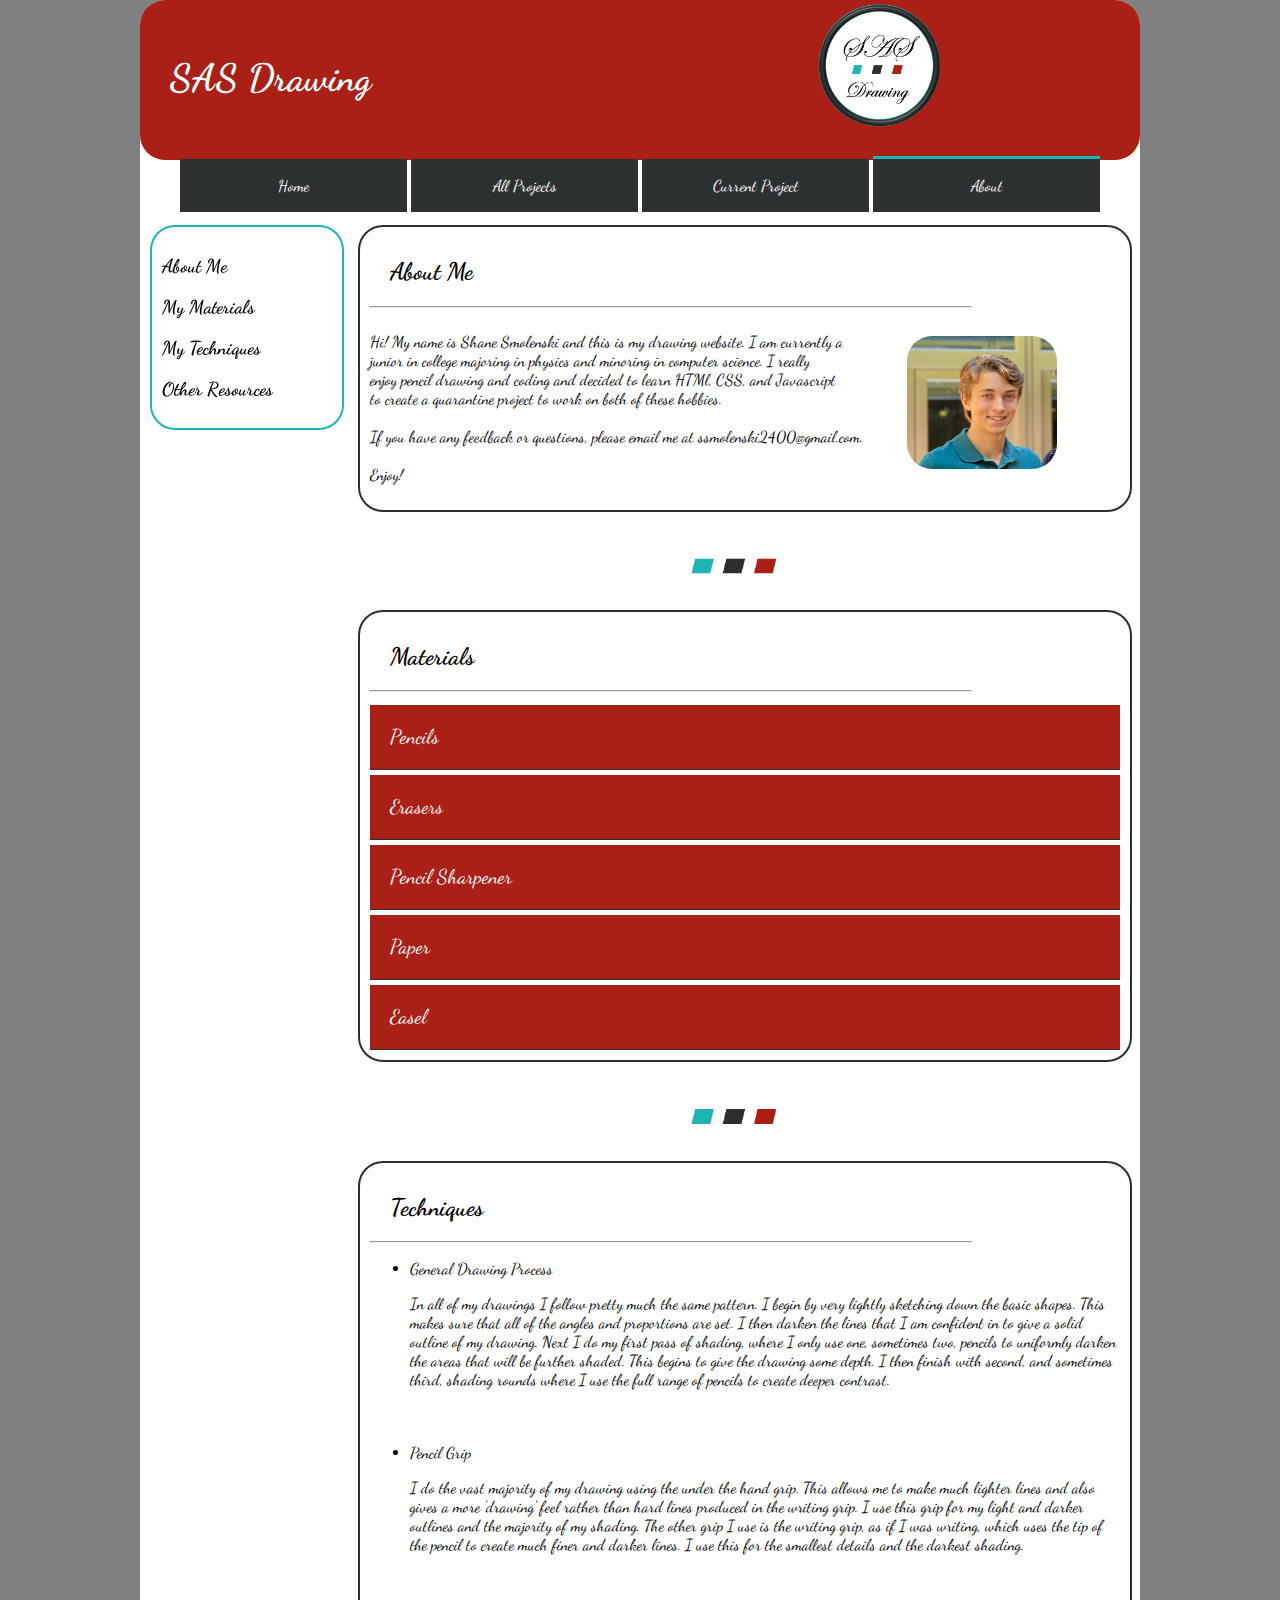
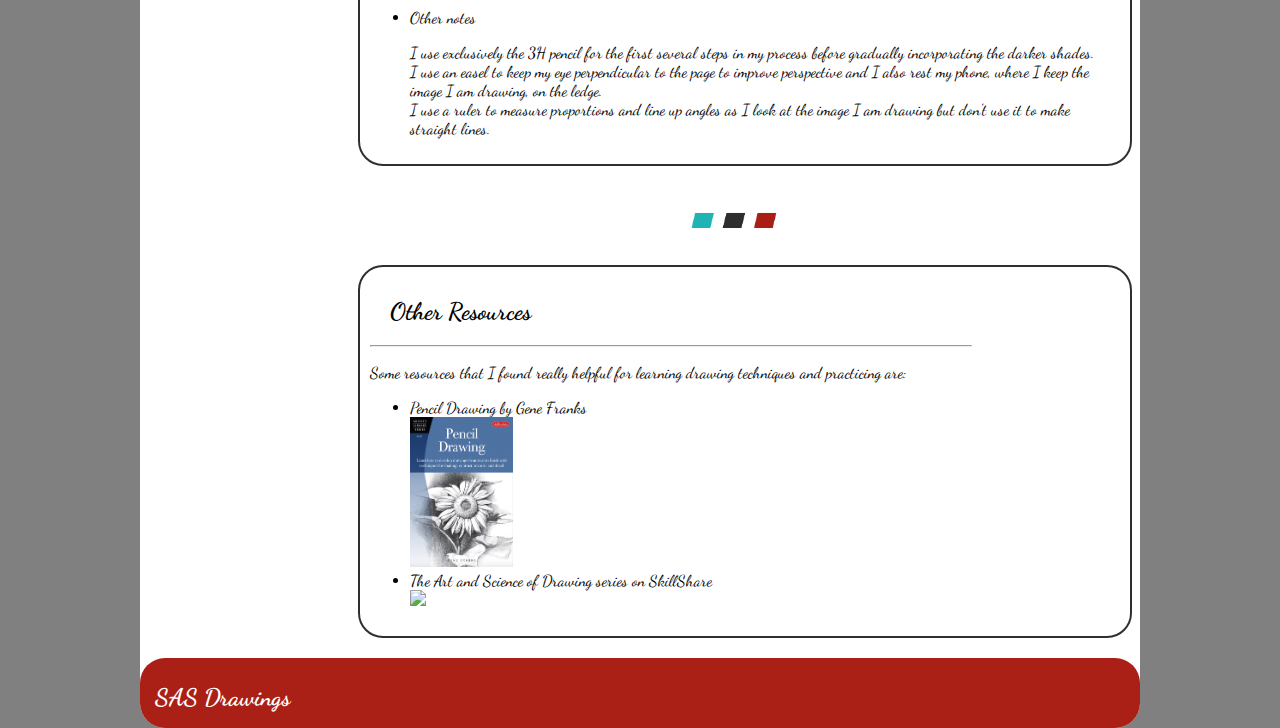
==== about.html @ c4d81cfa "Add files via upload" ====
<!DOCTYPE html>
<html lang="en">
    <head>
        <meta charset="UTF-8">
        <title>
            About
        </title>
        <link rel="stylesheet" href="about_style.css">
        <link href="https://fonts.googleapis.com/css2?family=Baloo+Da+2&family=Dancing+Script:wght@500&display=swap" rel="stylesheet">
    </head>
    
    <body>
        <header>
            <h1>SAS Drawing</h1>
            <img src="Images/logo.png">
            <nav>
                <ul>
                    <a href="home.html"><li>Home</li></a>
                    <a href="index.html"><li>All Projects</li></a>
                    <a href="current_project.html"><li>Current Project</li></a>
                    <a href="about.html"><li id="current">About</li></a>
                </ul>
            </nav>
        </header>

        <aside>
            <a href="#me"><h3>About Me</h3></a>
            <a href="#mats"><h3>My Materials</h3></a>
            <a href="#tech"><h3>My Techniques</h3></a>
            <a href="#other"><h3>Other Resources</h3></a>
        </aside>

        <main>
            <div class="info_block" id="me">
                <h2>About Me</h2>
                <hr width="80%" align="left">
                <p>Hi! My name is Shane Smolenski and this is my drawing website. I am currently a <br>
                    junior in college majoring in physics and minoring in computer science. I really <br>
                    enjoy pencil drawing and coding and decided to learn HTMl, CSS, and Javascript <br>
                    to create a quarantine project to work on both of these hobbies.
                    <br>
                    <br>
                    If you have any feedback or questions, please email me at ssmolenski2400@gmail.com.
                    <br>
                    <br>
                    Enjoy!
                </p>
                <img src="Images/profile_pic.jpg" width="150px" id="me_pic">
            </div>

            <img src="Images/rhombi.png" id="rhombus">

            <div class="info_block" id="mats">
                <h2>Materials</h2>
                <hr width="80%" align="left">

                <button type="button" class="collapsible">Pencils</button>
                <div class="content">
                    <p>I use Staedtler Mars Lumograph penicls. I use 5 different levels of softness <br>
                        with 3H, HB, B, 3B, and 5B. I also use another pencil for its eraser.</p>
                    <img src="Images/pencils.jpg" width="300px" class="mat_pic">
                </div>
                
                <button type="button" class="collapsible">Erasers</button>
                <div class="content">
                    <p>I use the eraser on the end of a pencil for small, strong erasing, a pink block <br>
                        eraser for larger, strong erasing, and a Faber Castell kneaded eraser for small, light erasing.</p>
                    <img src="Images/erasers.jpg" width="300px" class="mat_pic">
                </div>
                
                <button type="button" class="collapsible">Pencil Sharpener</button>
                <div class="content">
                    <p>I use a metal, one-size sharpener from Derwent</p>
                    <img src="Images/sharpener.jpg" width="300px" class="mat_pic">
                </div>
                
                <button type="button" class="collapsible">Paper</button>
                <div class="content">
                    <p>For my main drawings, I use Crescent Rendr No Show Thru Paper. I also keep blank <br>
                        printer paper for practicing and sketching ideas.</p>
                    <img src="Images/paper.jpg" width="300px" class="mat_pic">
                </div>
                
                <button type="button" class="collapsible">Easel</button>
                <div class="content">
                    <p>I started using a 12in x 17.5in easel with adjustable angles to improve perspective <br>
                        and to keep a clear workspace. I use a binder clip to hold my paper in place.</p>
                    <img src="Images/easel.jpg" width="300px" class="mat_pic">
                </div>
                
            </div>

            <img src="Images/rhombi.png" id="rhombus">

            <div class="info_block" id="tech">
                <h2>Techniques</h2>
                <hr width="80%" align="left">
                <ul>
                    <li>General Drawing Process</li>
                    <p>In all of my drawings I follow pretty much the same pattern. I begin by very lightly sketching down the
                    basic shapes. This makes sure that all of the angles and proportions are set. I then darken the lines that 
                    I am confident in to give a solid outline of my drawing. Next I do my first pass of shading, where I only 
                    use one, sometimes two, pencils to uniformly darken the areas that will be further shaded. This begins to 
                    give the drawing some depth. I then finish with second, and sometimes third, shading rounds where I use the 
                    full range of pencils to create deeper contrast.
                    </p>
                    <br>
                    <br>
                    <li>Pencil Grip</li>
                    <p>I do the vast majority of my drawing using the under the hand grip. This allows me to make much lighter
                    lines and also gives a more 'drawing' feel rather than hard lines produced in the writing grip. I use this 
                    grip for my light and darker outlines and the majority of my shading. The other 
                    grip I use is the writing grip, as if I was writing, which uses the tip of the pencil to create much finer
                    and darker lines. I use this for the smallest details and the darkest shading.
                    </p>
                    <br>
                    <br>
                    <li>Other notes</li>
                    <p>I use exclusively the 3H pencil for the first several steps in my process before gradually incorporating
                        the darker shades. <br>
                        I use an easel to keep my eye perpendicular to the page to improve perspective and I also rest my phone,
                        where I keep the image I am drawing, on the ledge. <br>
                        I use a ruler to measure proportions and line up angles as I look at the image I am drawing but don't
                        use it to make straight lines.
                    </p>
                </ul>
            </div>

            <img src="Images/rhombi.png" id="rhombus">

            <div class="info_block" id="other">
                <h2>Other Resources</h2>
                <hr width="80%" align="left">
                <p>Some resources that I found really helpful for learning drawing techniques and practicing are:</p>
                <ul>
                    <li>Pencil Drawing by Gene Franks</li>
                    <img src="Images/pencil_drawing.png" height="150px">
                    <li>The Art and Science of Drawing series on SkillShare</li>
                    <img src="Images/art_science.png" width="150px">
                </ul>
            </div>
        </main>
        
        <footer>
            <h2>SAS Drawings</h2>
        </footer>


        <script>
            var coll = document.getElementsByClassName("collapsible");
            var i;
            
            for (i = 0; i < coll.length; i++) {
              coll[i].addEventListener("click", function() {
                this.classList.toggle("active");
                var content = this.nextElementSibling;
                if (content.style.display === "block") {
                  content.style.display = "none";
                } else {
                  content.style.display = "block";
                }
              });
            }
            </script>
    </body>
</html>
---- about_style.css ----
html {
    background: gray;
    scroll-behavior: smooth;
}

a {
    text-decoration: none;
    color: inherit;
}

body {
    background: white;
    max-width: 1000px;
    margin: 0 auto;
    color: black;
    border-radius: 25px;
}

header{
    background: #ab2016;
    color: white;
    height: 160px;
    width: 1000px;
    border-radius: 25px;
    display: inline-block;
}

header h1 {
    padding: 30px;
    padding-bottom: 10px;
    font-family: 'Dancing Script', cursive;
    display: inline-block;
    vertical-align: top;
    font-size: 38px;
}

header img {
    display: inline-block;
    width: 150px;
    padding-left: 400px;
}

nav li {
    list-style: none inside;
    width: 227px;
    padding: 17px 0px;
    display: inline-block;
    text-align: center;
    background: #2d3030;
    box-sizing: border-box;
    font-family: 'Dancing Script', cursive;
}

#current {
    border-top: 3px solid #1fb5b5;
}

nav li:hover {
    background-color: #1fb5b5;
    color: #2d3030;
}

aside {
    width: 170px;
    display: inline-block;
    padding: 10px;
    border: 2px solid #1fb5b5;
    border-radius: 25px;
    margin-top: 30px;
    margin-left: 10px;
    font-family: 'Dancing Script', cursive;
    position: sticky;
    top: 10px;
}

main {
    width: 750px;
    display: inline-block;
    padding: 10px;
    vertical-align: top;
    margin-top: 20px;
    font-family: 'Dancing Script', cursive;
}

#rhombus {
    width: 100px;
    display: inline-block;
    vertical-align: top;
    padding-top: 30px;
    padding-bottom: 30px;
    margin-left: 325px;
}

.info_block {
    border: 2px solid #2d3030;
    border-radius: 25px;
    width: 750px;
    padding: 10px;
    margin-bottom: 10px;
}

.info_block h2 {
    margin-left: 20px;
}

.collapsible {
    background-color: #ab2016;
    color: white;
    padding:20px;
    width: 100%;
    text-align: left;
    outline: none;
    border: none;
    border-bottom: 1px solid #2d3030;
    font-family: 'Dancing Script', cursive;
    font-size: 20px;
    cursor: pointer;
    margin-top: 5px;
}

#me {
    display: inline-block;
}

#me_pic {
    display: inline-block;
    margin-left: 40px;
    margin-top: 20px;
    vertical-align: top;
    border-radius: 25px;
}

#me p {
    display: inline-block;
}

.collapsible:hover {
    background-color: #1fb5b5;
}

.content {
    padding-left: 10px;
    border: 1px solid #2d3030;
    border-bottom-left-radius: 25px;
    border-bottom-right-radius: 25px;
    display: none;
    overflow: hidden;
    font-family: 'Times New Roman', Times, serif;
}

.mat_pic {
    margin-left: 200px;
    border-radius: 25px;
}

footer {
    height: 60px;
    background: #ab2016;
    color: white;
    padding: 5px 15px;
    border-radius: 25px;
    font-family: 'Dancing Script', cursive;
}
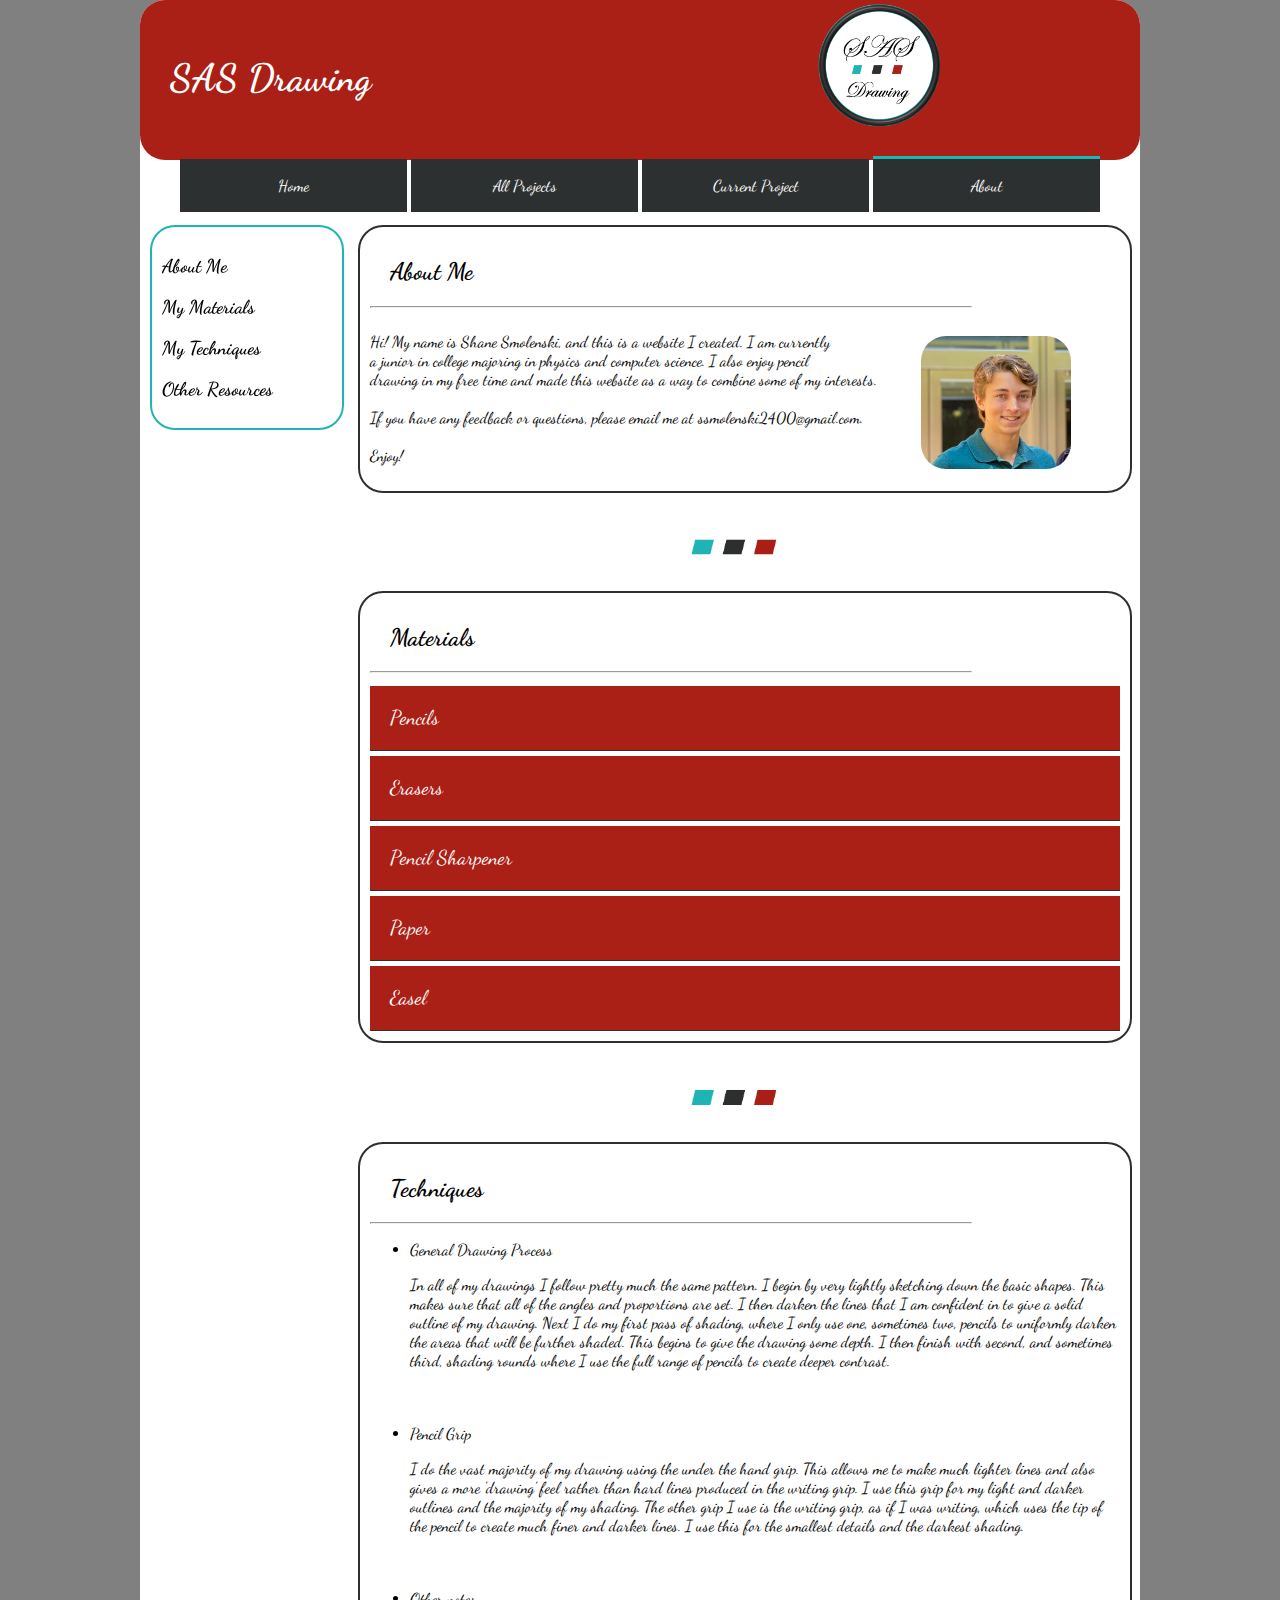
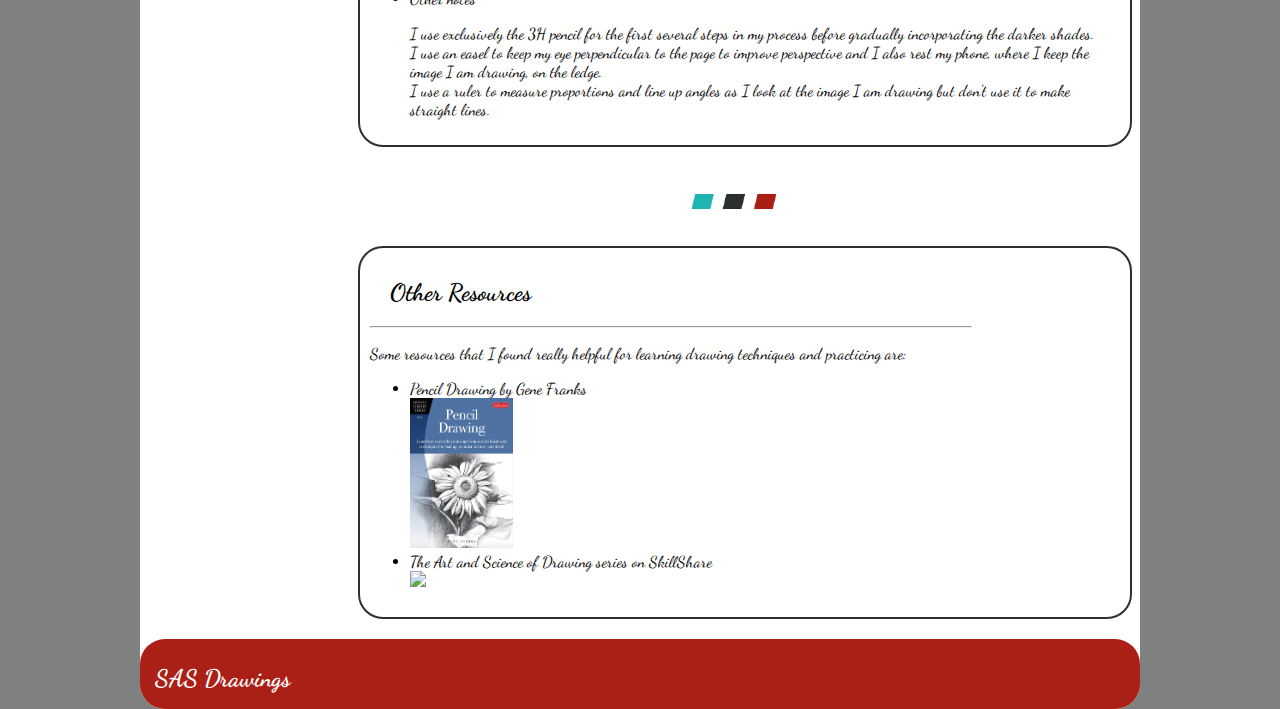
==== commit a637faf2: "Update about.html" ====
--- a/about.html
+++ b/about.html
@@ -15,8 +15,8 @@
             <img src="Images/logo.png">
             <nav>
                 <ul>
-                    <a href="home.html"><li>Home</li></a>
-                    <a href="index.html"><li>All Projects</li></a>
+                    <a href="index.html"><li>Home</li></a>
+                    <a href="gallery.html"><li>All Projects</li></a>
                     <a href="current_project.html"><li>Current Project</li></a>
                     <a href="about.html"><li id="current">About</li></a>
                 </ul>
@@ -34,10 +34,10 @@
             <div class="info_block" id="me">
                 <h2>About Me</h2>
                 <hr width="80%" align="left">
-                <p>Hi! My name is Shane Smolenski and this is my drawing website. I am currently a <br>
-                    junior in college majoring in physics and minoring in computer science. I really <br>
-                    enjoy pencil drawing and coding and decided to learn HTMl, CSS, and Javascript <br>
-                    to create a quarantine project to work on both of these hobbies.
+                <p>Hi! My name is Shane Smolenski, and this is a website I created. I am currently <br>
+                    a junior in college majoring in physics and computer science. I also enjoy pencil <br>
+                    drawing in my free time and made this website as a way to combine some of my interests.
+
                     <br>
                     <br>
                     If you have any feedback or questions, please email me at ssmolenski2400@gmail.com.
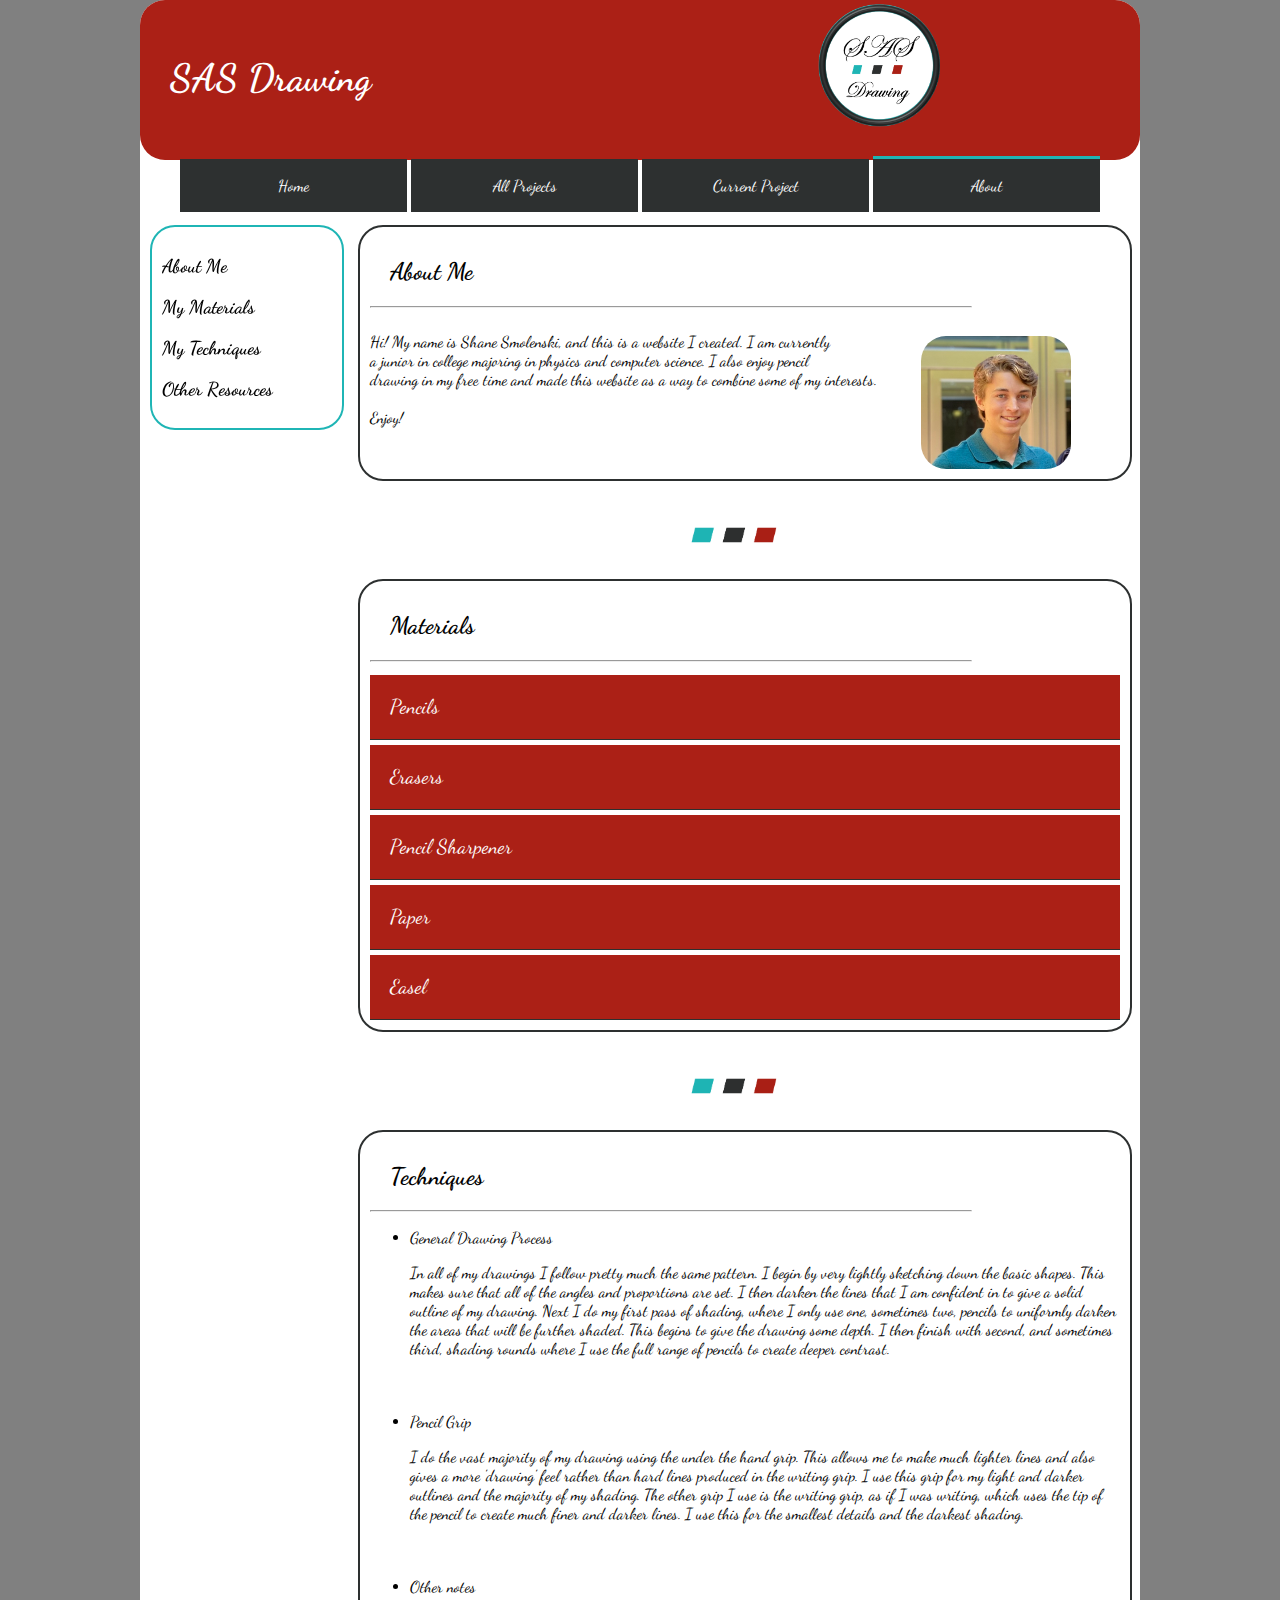
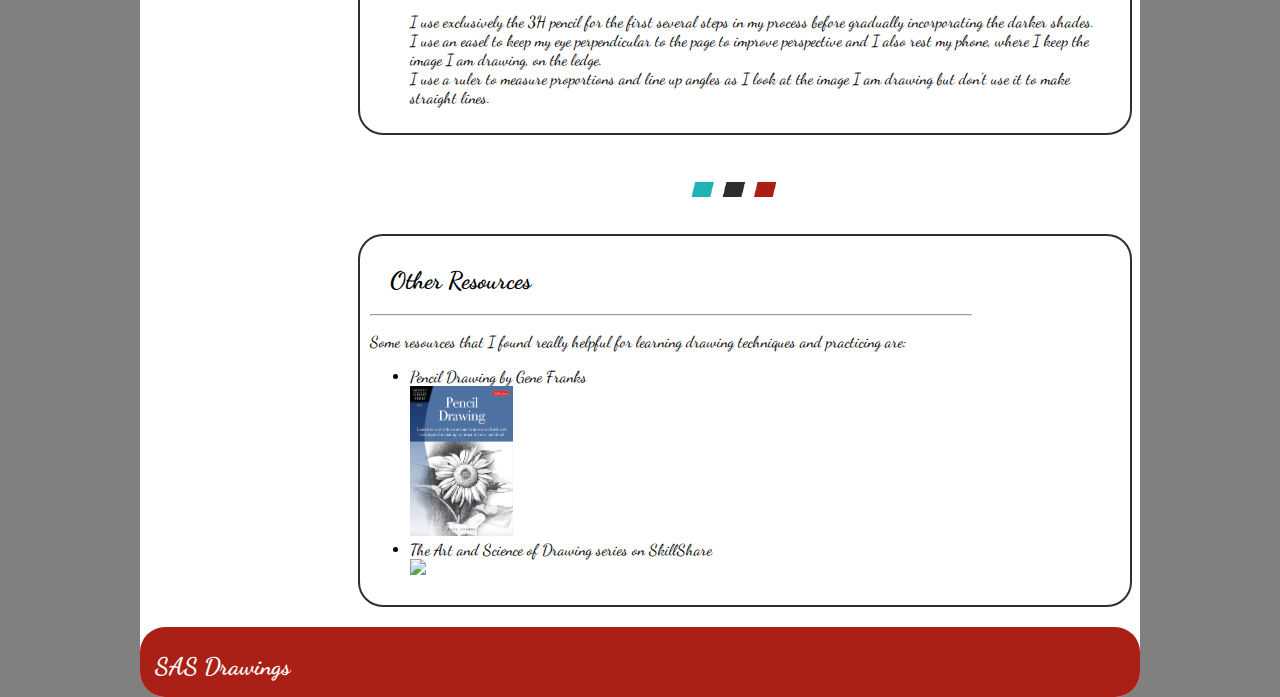
==== commit cf3f8243: "Update about.html" ====
--- a/about.html
+++ b/about.html
@@ -37,10 +37,6 @@
                 <p>Hi! My name is Shane Smolenski, and this is a website I created. I am currently <br>
                     a junior in college majoring in physics and computer science. I also enjoy pencil <br>
                     drawing in my free time and made this website as a way to combine some of my interests.
-
-                    <br>
-                    <br>
-                    If you have any feedback or questions, please email me at ssmolenski2400@gmail.com.
                     <br>
                     <br>
                     Enjoy!
